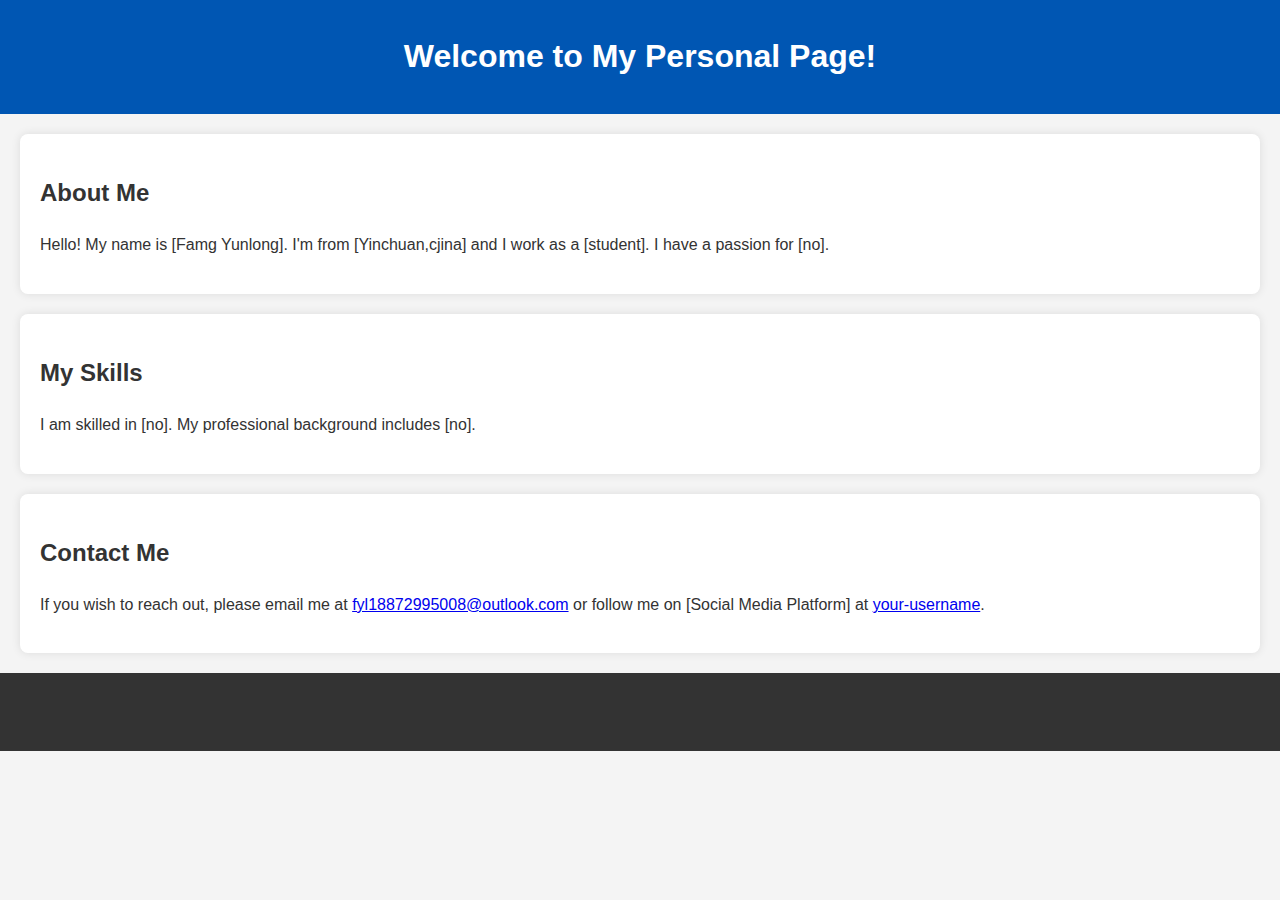
==== html/index.html @ 54f01d6b "3" ====
<!DOCTYPE html>
 <html>
 <head>
     <title>About Me</title>
     <link rel="stylesheet" type="text/css" href="style.css">
 </head>
 <body>
     <header>
         <h1>Welcome to My Personal Page!</h1>
     </header>
    <section>
        <h2>About Me</h2>
        <p>Hello! My name is [Famg Yunlong]. I'm from [Yinchuan,cjina] and I work as a [student]. I have a passion for [no].</p>
    </section>
    <section>
        <h2>My Skills</h2>
        <p>I am skilled in [no]. My professional background includes [no].</p>
    </section>
    <section>
        <h2>Contact Me</h2>
        <p>If you wish to reach out, please email me at <a href="mailto:fyl18872995008@outlook.com">fyl18872995008@outlook.com</a> or follow me on [Social Media Platform] at <a href="your-social-media-link">your-username</a>.</p>
    </section>
    <footer>
        <p>Thank you for visiting my page!</p>
    </footer>
</body>
</html>
---- html/style.css ----
/* General Body Styles */
body {
       font-family: Arial, sans-serif;
       line-height: 1.6;
       margin: 0;
       padding: 0;
       background: #f4f4f4;
       color: #333;
   }
    
   /* Header styling */
   header {
       background: #0056b3;
       color: #ffffff;
       padding: 10px 20px;
       text-align: center;
   }
    
   /* Section styling */
   section {
       margin: 20px;
       padding: 20px;
       background: white;
       border-radius: 8px;
       box-shadow: 0 0 10px 0 rgba(0,0,0,0.1);
   }
    
   /* Headings within sections */
   h2 {
       color: #333;
   }
    
   /* Footer styling */
   footer {
       text-align: center;
       padding: 10px 20px;
       background: #333;
       color: 249
   }
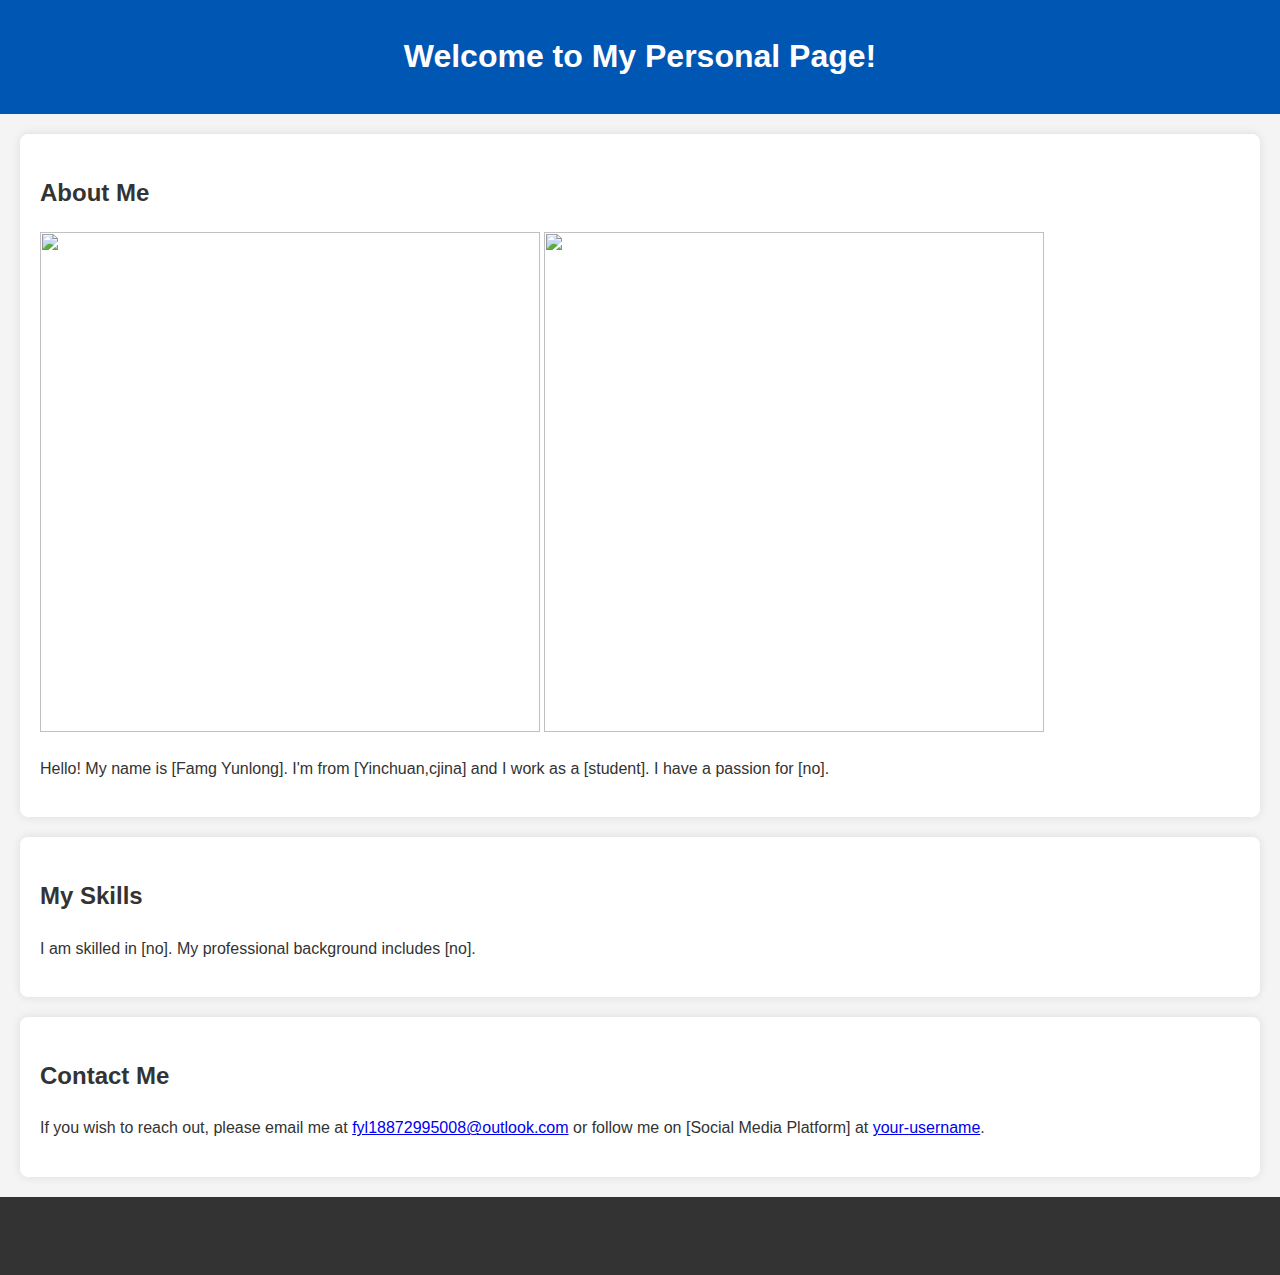
==== commit 48cef171: "Update index.html" ====
--- a/html/index.html
+++ b/html/index.html
@@ -10,6 +10,8 @@
      </header>
     <section>
         <h2>About Me</h2>
+        <img src="./assect/a.jpg" style="height: 500px; width: 500px;">
+        <img src="./assect/b.jpg" style="height: 500px; width: 500px;">
         <p>Hello! My name is [Famg Yunlong]. I'm from [Yinchuan,cjina] and I work as a [student]. I have a passion for [no].</p>
     </section>
     <section>
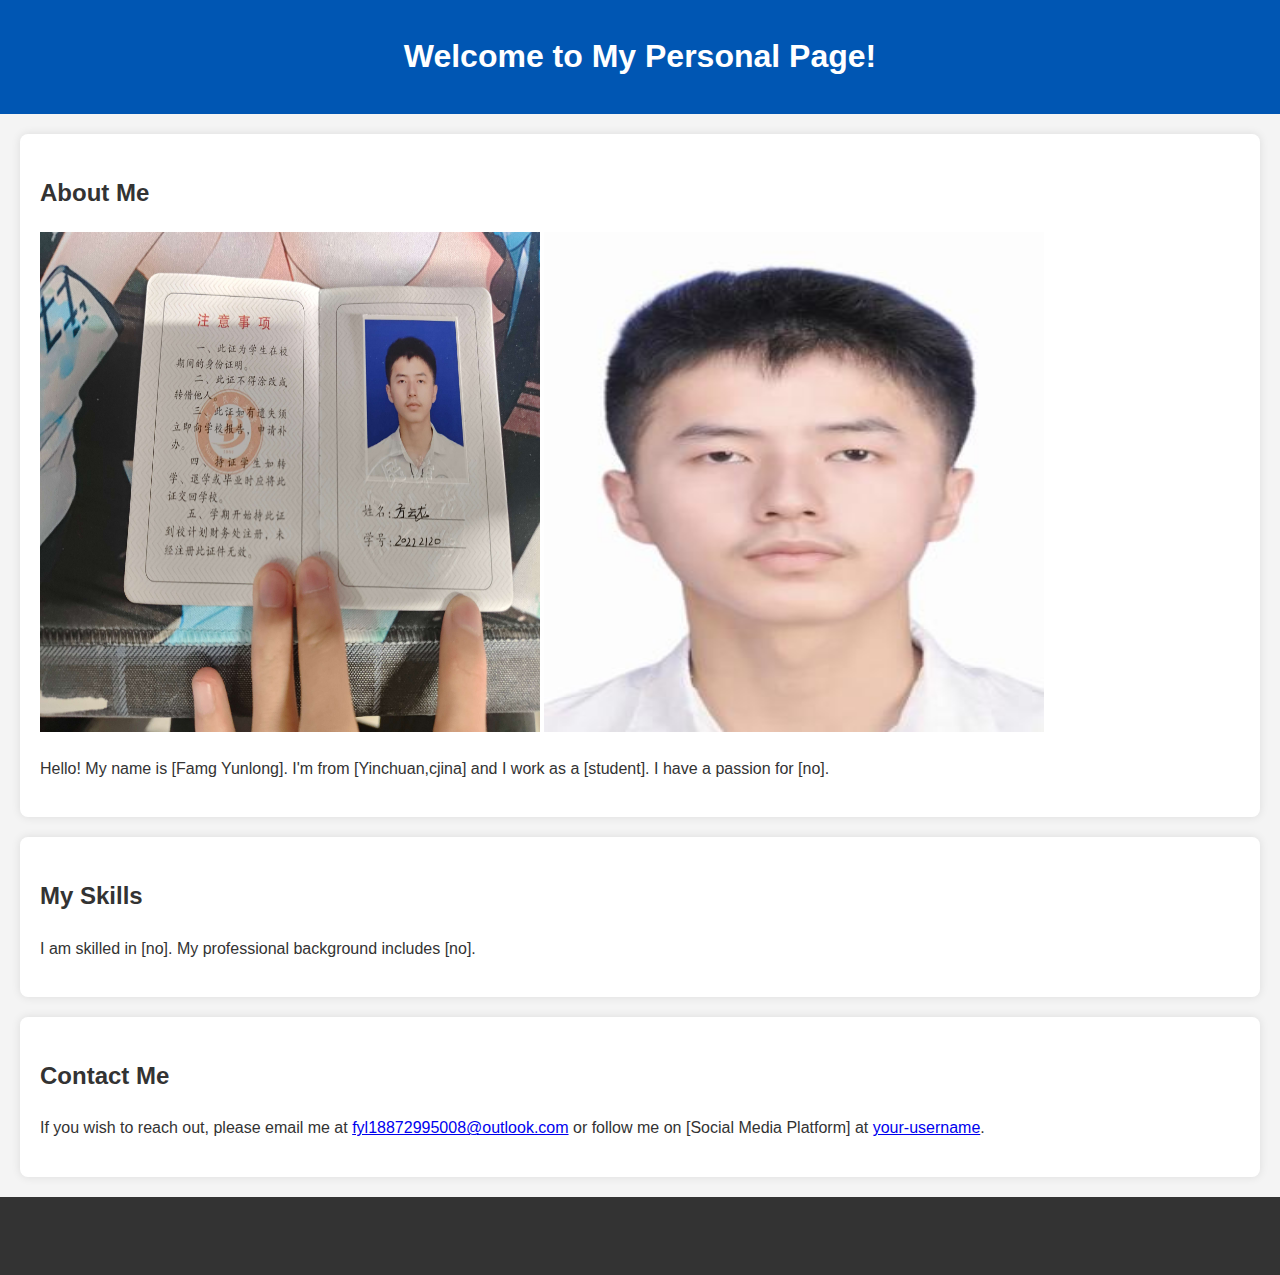
==== commit 65669f6e: "Update index.html" ====
--- a/html/index.html
+++ b/html/index.html
@@ -10,8 +10,8 @@
      </header>
     <section>
         <h2>About Me</h2>
-        <img src="./assect/a.jpg" style="height: 500px; width: 500px;">
-        <img src="./assect/b.jpg" style="height: 500px; width: 500px;">
+        <img src="./a.jpg" style="height: 500px; width: 500px;">
+        <img src="./b.jpg" style="height: 500px; width: 500px;">
         <p>Hello! My name is [Famg Yunlong]. I'm from [Yinchuan,cjina] and I work as a [student]. I have a passion for [no].</p>
     </section>
     <section>
